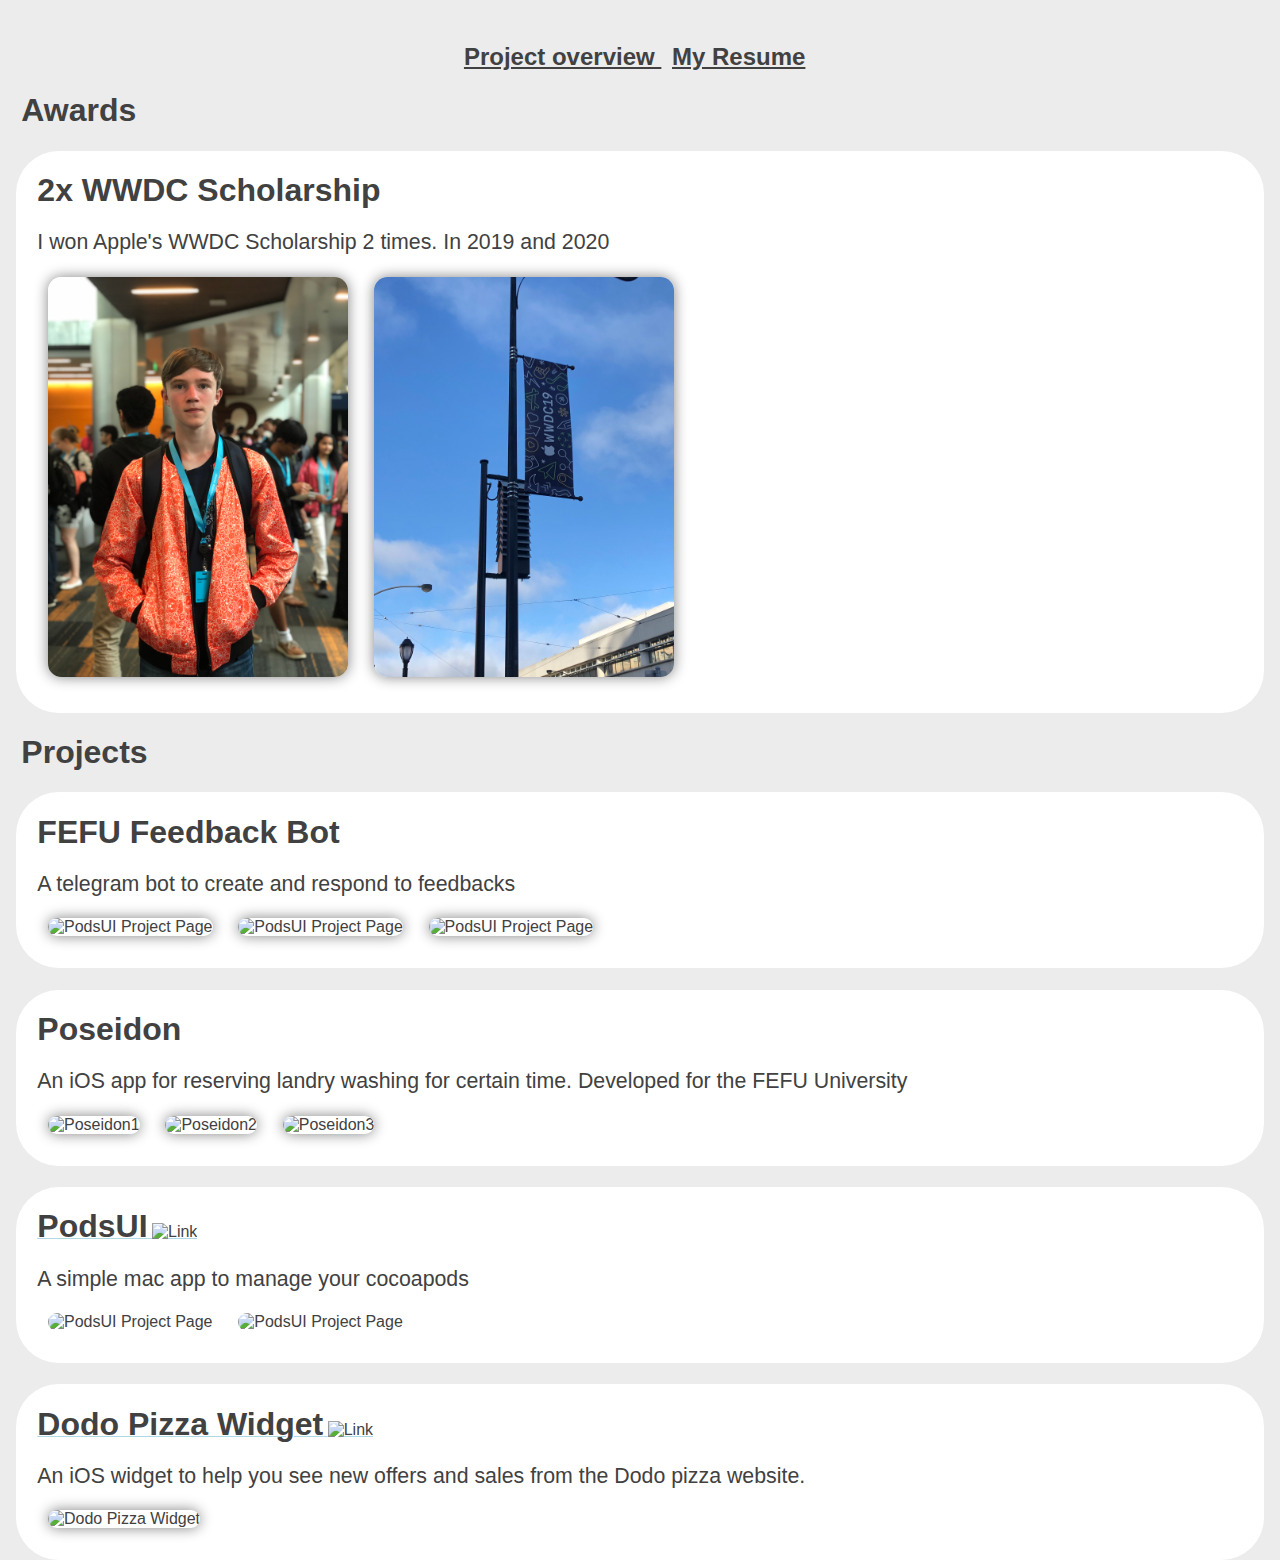
==== projects.html @ d5219b41 "Added navabar. Added awards section." ====
<!doctype html>
<html lang="en">
<head>
    <meta charset="UTF-8">
    <title>Projects</title>
    <link rel="stylesheet" href="styles/projects.css">
    <link rel="stylesheet" href="styles/nav.css">
</head>
<body>
    <div class="main">
        <div class="nav-bar">
            <h2 class="inline">
                <a href="projects.html">
                    Project overview
                </a>
            </h2>

            <h2 class="inline">
                <a class="nav-button" href="resume.html">
                    My Resume
                </a>
            </h2>
        </div>

        <h1 style="padding-left: 16pt">Awards</h1>

        <div class="project">
            <div class="project-content">
                <p class="p-title inline">2x WWDC Scholarship</p>
                <p class="p-description">I won Apple's WWDC Scholarship 2 times. In 2019 and 2020</p>
                <img class="inline image" src="images/wwdc/IMG_5895.jpg" alt="PodsUI Project Page">
                <img class="inline image" src="images/wwdc/IMG_5807.JPG" alt="PodsUI Project Page">
            </div>
        </div>

<!--        <a href="resume.html">-->
        <h1 style="padding-left: 16pt">Projects</h1>
<!--        </a>-->

        <div class="project">
            <div class="project-content">
                <p class="p-title inline">FEFU Feedback Bot</p>
                <p class="p-description">A telegram bot to create and respond to feedbacks</p>
                <img class="inline image" src="images/feedback/IMG_4670.PNG" alt="PodsUI Project Page">
                <img class="inline image" src="images/feedback/IMG_4671.PNG" alt="PodsUI Project Page">
                <img class="inline image" src="images/feedback/IMG_4672.PNG" alt="PodsUI Project Page">
            </div>
        </div>

        <div class="project">
            <div class="project-content">
                <p class="p-title inline">Poseidon</p>
                <p class="p-description">An iOS app for reserving landry washing for certain time. Developed for the FEFU University</p>
                <img class="inline image" src="images/poseidon/IMG_4668.PNG" alt="Poseidon1">
                <img class="inline image" src="images/poseidon/IMG_4669.PNG" alt="Poseidon2">
                <img class="inline image" src="images/poseidon/IMG_4666.PNG" alt="Poseidon3">
            </div>
        </div>

        <div class="project">
            <div class="project-content">
                <a class="link" target="_blank" href="https://github.com/RomanEsin/PodsUI">
                    <p class="p-title inline">PodsUI</p>
                    <img class="inline" src="images/icons/link.svg" alt="Link" width="30pt" height="30pt">
                </a>
                <p class="p-description">A simple mac app to manage your cocoapods</p>
                <img class="no-shadow inline image" src="images/podsui/generate.png" alt="PodsUI Project Page">
                <img class="no-shadow inline image" src="images/podsui/project.png" alt="PodsUI Project Page">
            </div>
        </div>

        <div class="project">
            <div class="project-content">
                <a class="link" target="_blank" href="https://github.com/RomanEsin">
                    <p class="p-title inline">Dodo Pizza Widget</p>
                    <img class="inline" src="images/icons/link.svg" alt="Link" width="30pt" height="30pt">
                </a>
                <p class="p-description">An iOS widget to help you see new offers and sales from the Dodo pizza website.</p>
                <img class="inline image" src="images/dodo/preview1.jpeg" alt="Dodo Pizza Widget">
            </div>
        </div>
    </div>
</body>
</html>
---- styles/projects.css ----
body {
    margin: 0;
    background-color: #ececec;
}

* {
    font-family: sans-serif;
    color: #414141;
}

.project-content {
    margin-left: 16pt;
    margin-right: 16pt;
    padding-top: 16pt;
    padding-bottom: 16pt;
}

.project {
    margin-left: 12pt;
    margin-right: 12pt;
    margin-top: 16pt;

    background-color: white;
    border-radius: 32pt;

    transition: box-shadow 0.25s ease-in-out;
}

.project:hover {
    box-shadow: 0 0 10pt gray;
}

.p-title {
    font-size: 24pt;
    font-weight: bold;
}

.p-description {
    font-size: 16pt;
}

.link {
    color: lightblue;
}

.sep {
    margin-top: 12pt;
    margin-bottom: 12pt;
    border-top: 2px solid lightblue;
}

.image {
    height: 300pt;
    border-radius: 10pt;
    margin-left: 8pt;
    margin-right: 8pt;
    margin-bottom: 8pt;
    box-shadow: 0 0 10pt #838383;
}

.no-shadow {
    box-shadow: none;
}

.resume {
    padding-left: 10pt;
}
---- styles/nav.css ----
.nav-bar {
    margin-top: 32pt;
    text-align: center;
}

.nav-button {
    margin-left: 8pt;
    margin-right: 8pt;
}

.inline {
    display: inline;
}
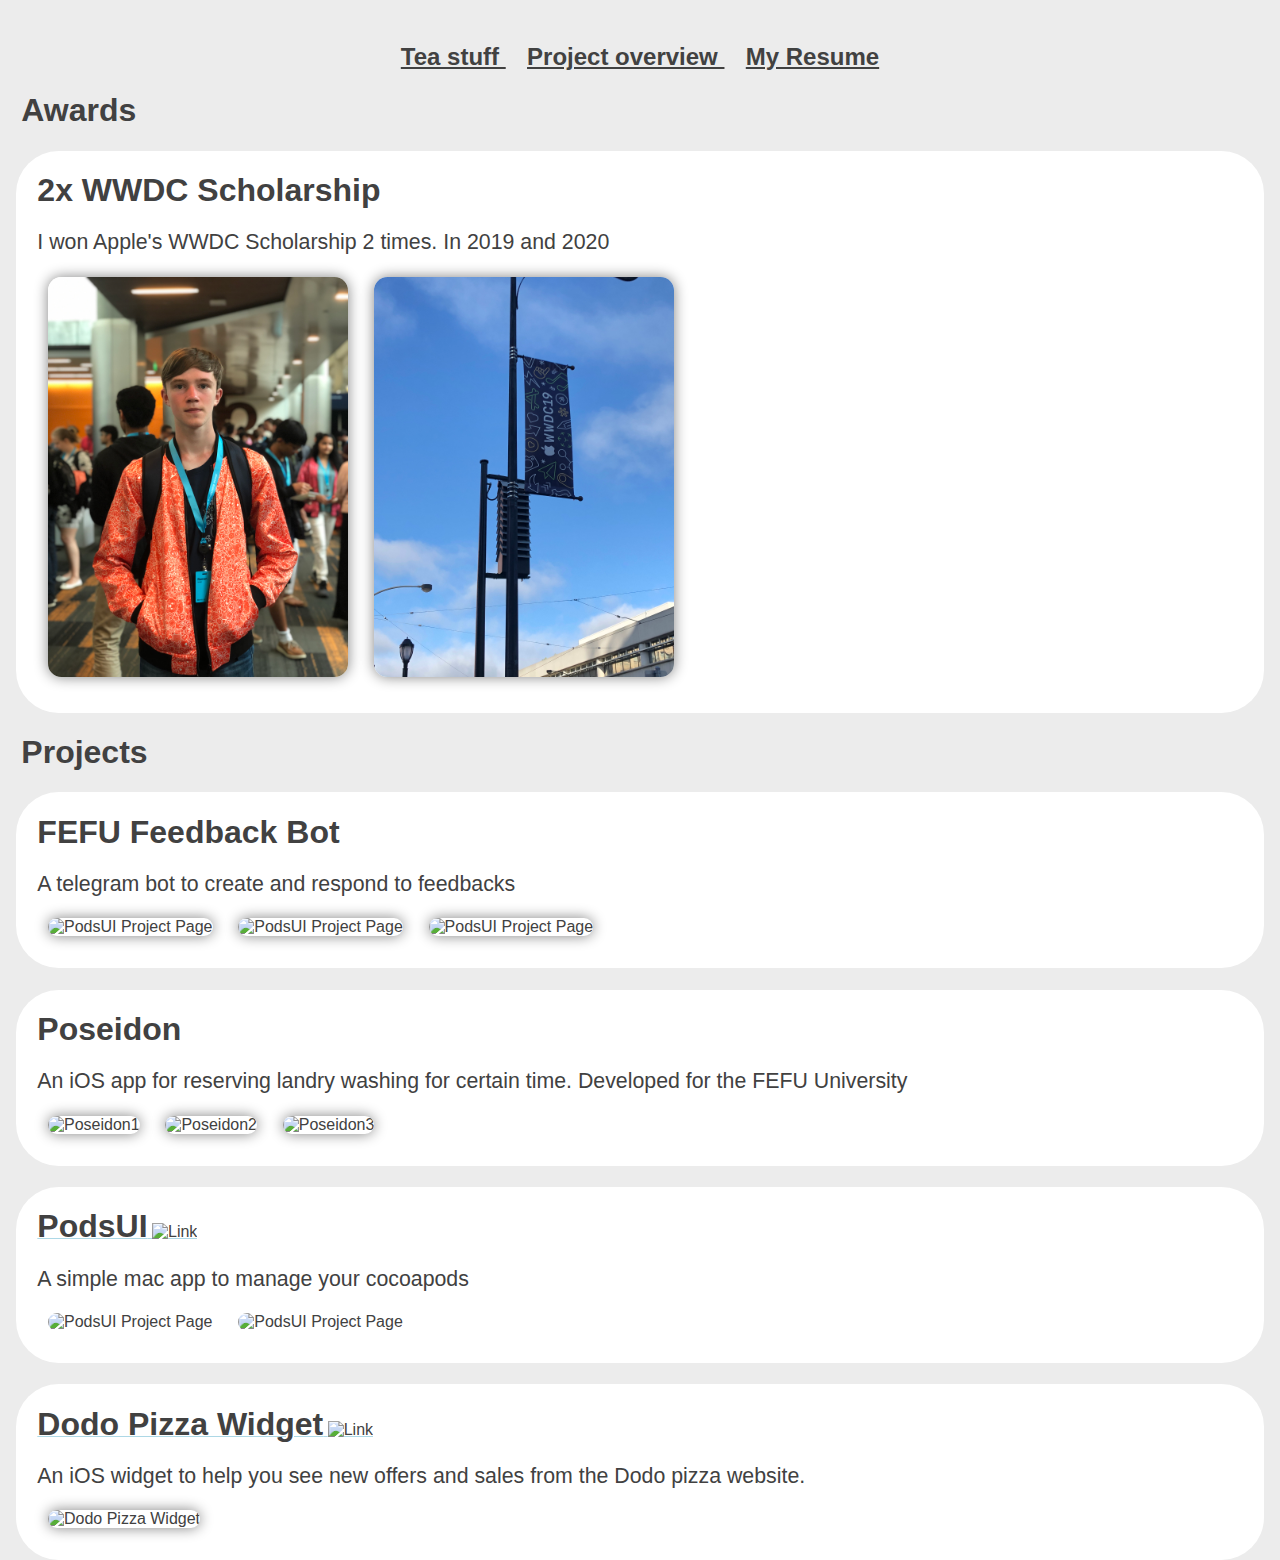
==== commit e3b924d3: "Add tea images and tea.html." ====
--- a/projects.html
+++ b/projects.html
@@ -10,13 +10,19 @@
     <div class="main">
         <div class="nav-bar">
             <h2 class="inline">
-                <a href="projects.html">
+                <a class="nav-button" href="projects.html">
+                    Tea stuff
+                </a>
+            </h2>
+
+            <h2 class="inline">
+                <a class="nav-button" href="projects.html">
                     Project overview
                 </a>
             </h2>
 
             <h2 class="inline">
-                <a class="nav-button" href="resume.html">
+                <a class="nav-button" href="tea.html">
                     My Resume
                 </a>
             </h2>
@@ -33,9 +39,7 @@
             </div>
         </div>
 
-<!--        <a href="resume.html">-->
         <h1 style="padding-left: 16pt">Projects</h1>
-<!--        </a>-->
 
         <div class="project">
             <div class="project-content">
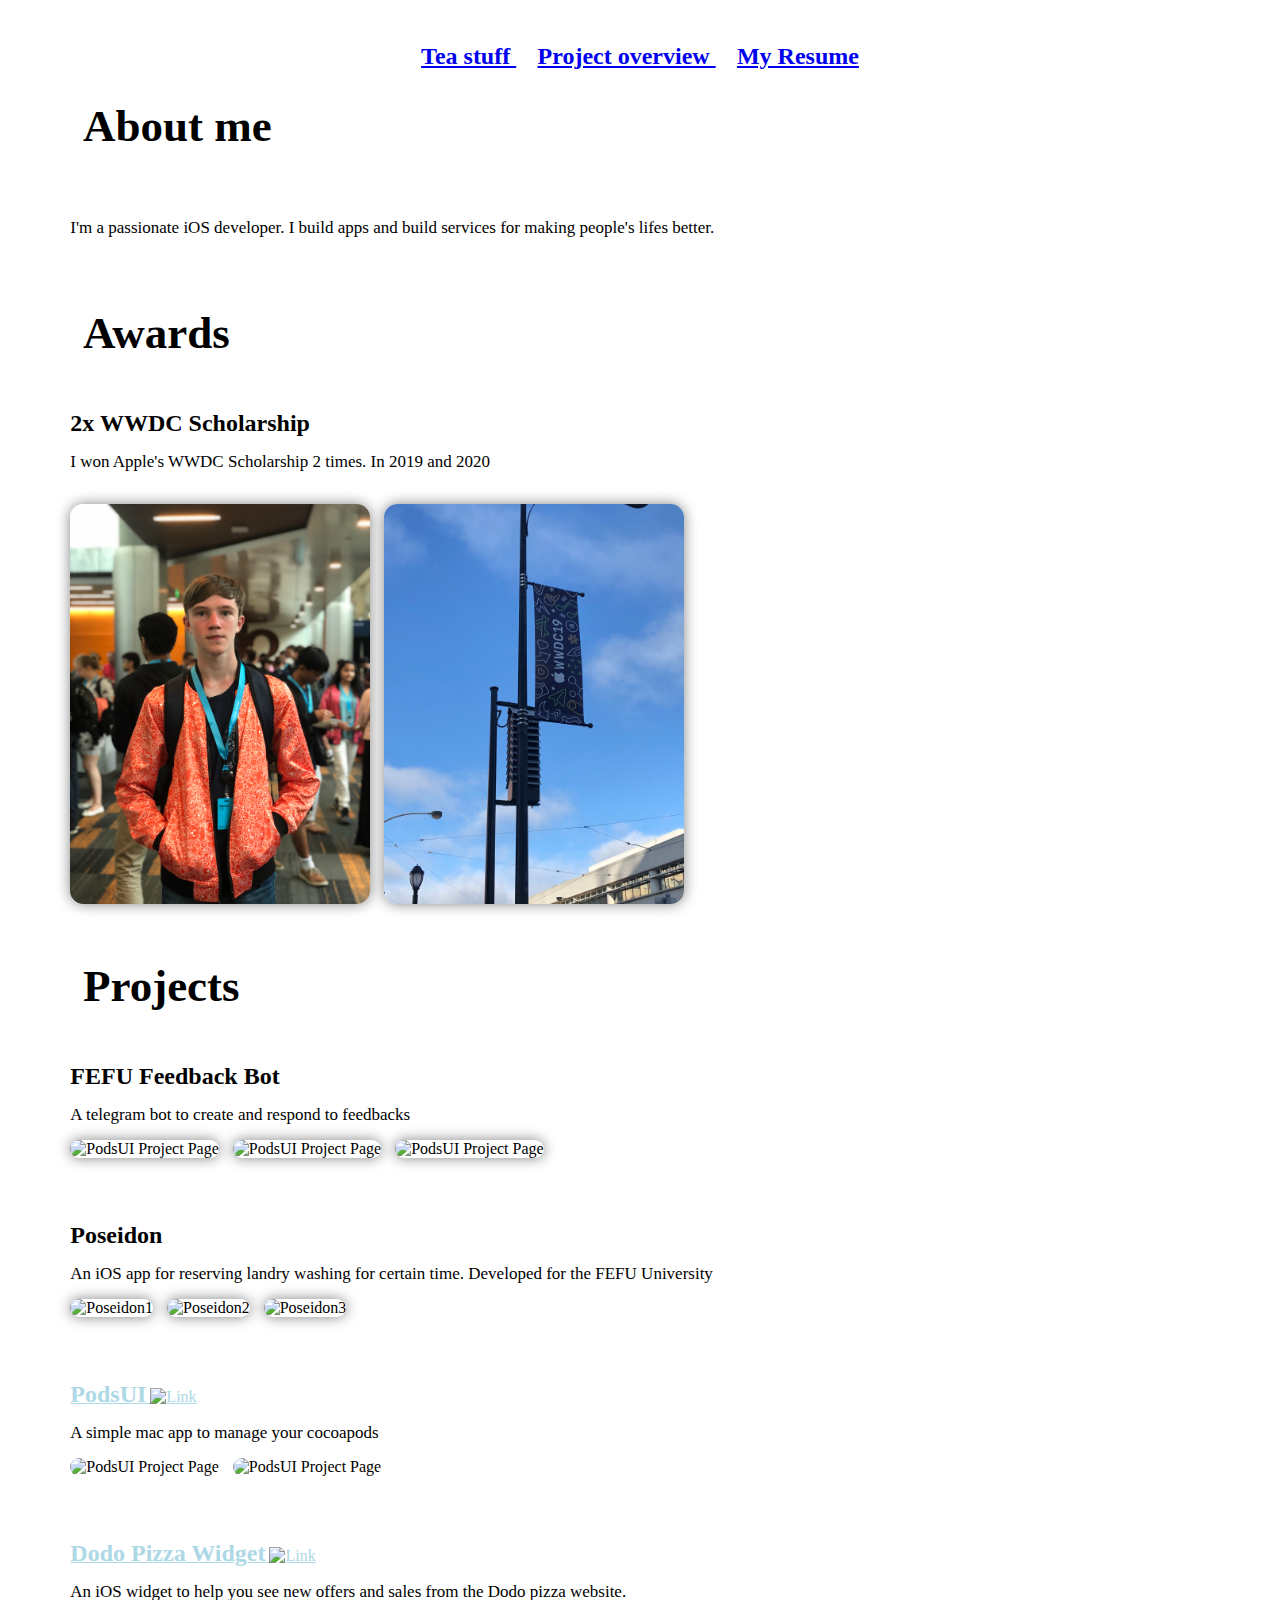
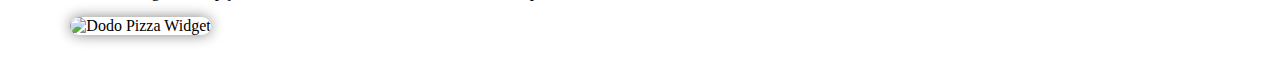
==== commit ba4e6227: "Add about me page" ====
--- a/projects.html
+++ b/projects.html
@@ -3,14 +3,16 @@
 <head>
     <meta charset="UTF-8">
     <title>Projects</title>
+    <link rel="stylesheet" href="styles/general.css">
     <link rel="stylesheet" href="styles/projects.css">
     <link rel="stylesheet" href="styles/nav.css">
 </head>
 <body>
+<div class="wrapper">
     <div class="main">
         <div class="nav-bar">
             <h2 class="inline">
-                <a class="nav-button" href="projects.html">
+                <a class="nav-button" href="tea.html">
                     Tea stuff
                 </a>
             </h2>
@@ -22,29 +24,37 @@
             </h2>
 
             <h2 class="inline">
-                <a class="nav-button" href="tea.html">
+                <a class="nav-button" href="resume.html">
                     My Resume
                 </a>
             </h2>
         </div>
 
-        <h1 style="padding-left: 16pt">Awards</h1>
+        <h1 class="main-header">About me</h1>
 
         <div class="project">
             <div class="project-content">
-                <p class="p-title inline">2x WWDC Scholarship</p>
+                <p class="p-description">I'm a passionate iOS developer. I build apps and build services for making people's lifes better.</p>
+            </div>
+        </div>
+
+        <h1 class="main-header">Awards</h1>
+
+        <div class="project">
+            <div class="project-content">
+                <h2 class="p-title inline">2x WWDC Scholarship</h2>
                 <p class="p-description">I won Apple's WWDC Scholarship 2 times. In 2019 and 2020</p>
                 <img class="inline image" src="images/wwdc/IMG_5895.jpg" alt="PodsUI Project Page">
                 <img class="inline image" src="images/wwdc/IMG_5807.JPG" alt="PodsUI Project Page">
             </div>
         </div>
 
-        <h1 style="padding-left: 16pt">Projects</h1>
+        <h1 class="main-header">Projects</h1>
 
         <div class="project">
             <div class="project-content">
-                <p class="p-title inline">FEFU Feedback Bot</p>
-                <p class="p-description">A telegram bot to create and respond to feedbacks</p>
+                <h2 class="p-title inline">FEFU Feedback Bot</h2>
+                <span class="p-description">A telegram bot to create and respond to feedbacks</span>
                 <img class="inline image" src="images/feedback/IMG_4670.PNG" alt="PodsUI Project Page">
                 <img class="inline image" src="images/feedback/IMG_4671.PNG" alt="PodsUI Project Page">
                 <img class="inline image" src="images/feedback/IMG_4672.PNG" alt="PodsUI Project Page">
@@ -53,8 +63,8 @@
 
         <div class="project">
             <div class="project-content">
-                <p class="p-title inline">Poseidon</p>
-                <p class="p-description">An iOS app for reserving landry washing for certain time. Developed for the FEFU University</p>
+                <h2 class="p-title inline">Poseidon</h2>
+                <span class="p-description">An iOS app for reserving landry washing for certain time. Developed for the FEFU University</span>
                 <img class="inline image" src="images/poseidon/IMG_4668.PNG" alt="Poseidon1">
                 <img class="inline image" src="images/poseidon/IMG_4669.PNG" alt="Poseidon2">
                 <img class="inline image" src="images/poseidon/IMG_4666.PNG" alt="Poseidon3">
@@ -64,10 +74,10 @@
         <div class="project">
             <div class="project-content">
                 <a class="link" target="_blank" href="https://github.com/RomanEsin/PodsUI">
-                    <p class="p-title inline">PodsUI</p>
+                    <h2 class="p-title inline">PodsUI</h2>
                     <img class="inline" src="images/icons/link.svg" alt="Link" width="30pt" height="30pt">
                 </a>
-                <p class="p-description">A simple mac app to manage your cocoapods</p>
+                <span class="p-description">A simple mac app to manage your cocoapods</span>
                 <img class="no-shadow inline image" src="images/podsui/generate.png" alt="PodsUI Project Page">
                 <img class="no-shadow inline image" src="images/podsui/project.png" alt="PodsUI Project Page">
             </div>
@@ -76,13 +86,15 @@
         <div class="project">
             <div class="project-content">
                 <a class="link" target="_blank" href="https://github.com/RomanEsin">
-                    <p class="p-title inline">Dodo Pizza Widget</p>
+                    <h2 class="p-title inline">Dodo Pizza Widget</h2>
                     <img class="inline" src="images/icons/link.svg" alt="Link" width="30pt" height="30pt">
                 </a>
-                <p class="p-description">An iOS widget to help you see new offers and sales from the Dodo pizza website.</p>
+                <span class="p-description">An iOS widget to help you see new offers and sales from the Dodo pizza website.</span>
                 <img class="inline image" src="images/dodo/preview1.jpeg" alt="Dodo Pizza Widget">
             </div>
         </div>
     </div>
+</div>
+
 </body>
 </html>
--- a/styles/projects.css
+++ b/styles/projects.css
@@ -1,13 +1,3 @@
-body {
-    margin: 0;
-    background-color: #ececec;
-}
-
-* {
-    font-family: sans-serif;
-    color: #414141;
-}
-
 .project-content {
     margin-left: 16pt;
     margin-right: 16pt;
@@ -16,6 +6,7 @@
 }
 
 .project {
+    padding-left: 25px;
     margin-left: 12pt;
     margin-right: 12pt;
     margin-top: 16pt;
@@ -27,12 +18,12 @@
 }
 
 .project:hover {
-    box-shadow: 0 0 10pt gray;
+    box-shadow: 0 0 10pt #b8b8b8;
 }
 
-.p-title {
-    font-size: 24pt;
-    font-weight: bold;
+.main-header {
+    padding-left: 75px;
+    font-size: 45px;
 }
 
 .p-description {
@@ -65,3 +56,13 @@
 .resume {
     padding-left: 10pt;
 }
+
+.p-description {
+    display: block;
+    margin-top: 15px;
+    font-size: 17px;
+}
+
+.image {
+    margin: 15px 10px 0 0;
+}
